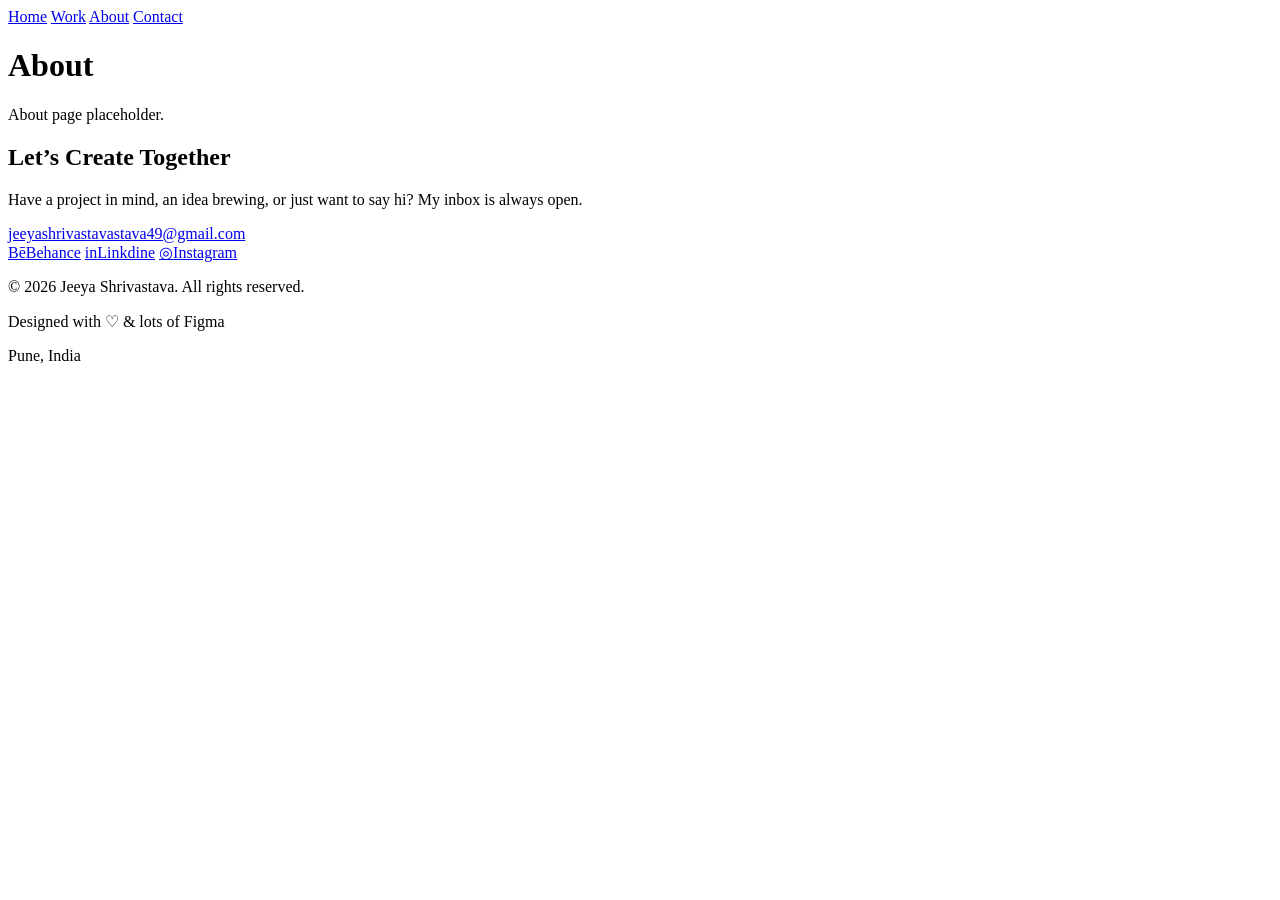
==== about.html @ aef15eee "Add files via upload" ====
<!DOCTYPE html>
<html lang="en">
  <head>
    <meta charset="UTF-8" />
    <meta name="viewport" content="width=device-width, initial-scale=1.0" />
    <meta name="description" content="About page for the portfolio website." />
    <title>About | Sjeeya Portfolio</title>
    <link rel="preconnect" href="https://fonts.googleapis.com" />
    <link rel="preconnect" href="https://fonts.gstatic.com" crossorigin />
    <link
      href="https://fonts.googleapis.com/css2?family=Manrope:wght@400;500;600&display=swap"
      rel="stylesheet"
    />
    <link rel="stylesheet" href="./styles/main.css" />
  </head>
  <body>
    <header class="hero-shell page-shell">
      <nav class="site-nav" aria-label="Primary">
        <a class="nav-link" href="./index.html#home">Home</a>
        <a class="nav-link" href="./index.html#projects">Work</a>
        <a class="nav-link is-active" href="./index.html#about">About</a>
        <a class="nav-link" href="./index.html#contact">Contact</a>
      </nav>
    </header>

    <main class="page-content reveal">
      <h1>About</h1>
      <p>About page placeholder.</p>
    </main>

    <footer class="site-footer" aria-labelledby="footer-title">
      <div class="site-footer__panel">
        <h2 id="footer-title" class="site-footer__title">Let’s Create Together</h2>
        <p class="site-footer__text">
          Have a project in mind, an idea brewing, or just want to say hi? My
          inbox is always open.
        </p>
        <a class="site-footer__email" href="mailto:jeeyashrivastavastava49@gmail.com">jeeyashrivastavastava49@gmail.com</a>
        <div class="site-footer__actions" aria-label="Social links">
          <a class="footer-pill" href="#" aria-label="Behance"><span class="footer-pill__icon">Bē</span><span>Behance</span></a>
          <a class="footer-pill" href="#" aria-label="LinkedIn"><span class="footer-pill__icon">in</span><span>Linkdine</span></a>
          <a class="footer-pill" href="#" aria-label="Instagram"><span class="footer-pill__icon">◎</span><span>Instagram</span></a>
        </div>
      </div>
      <div class="site-footer__meta">
        <p>© 2026 Jeeya Shrivastava. All rights reserved.</p>
        <p>Designed with ♡ &amp; lots of Figma</p>
        <p>Pune, India</p>
      </div>
    </footer>
  </body>
</html>
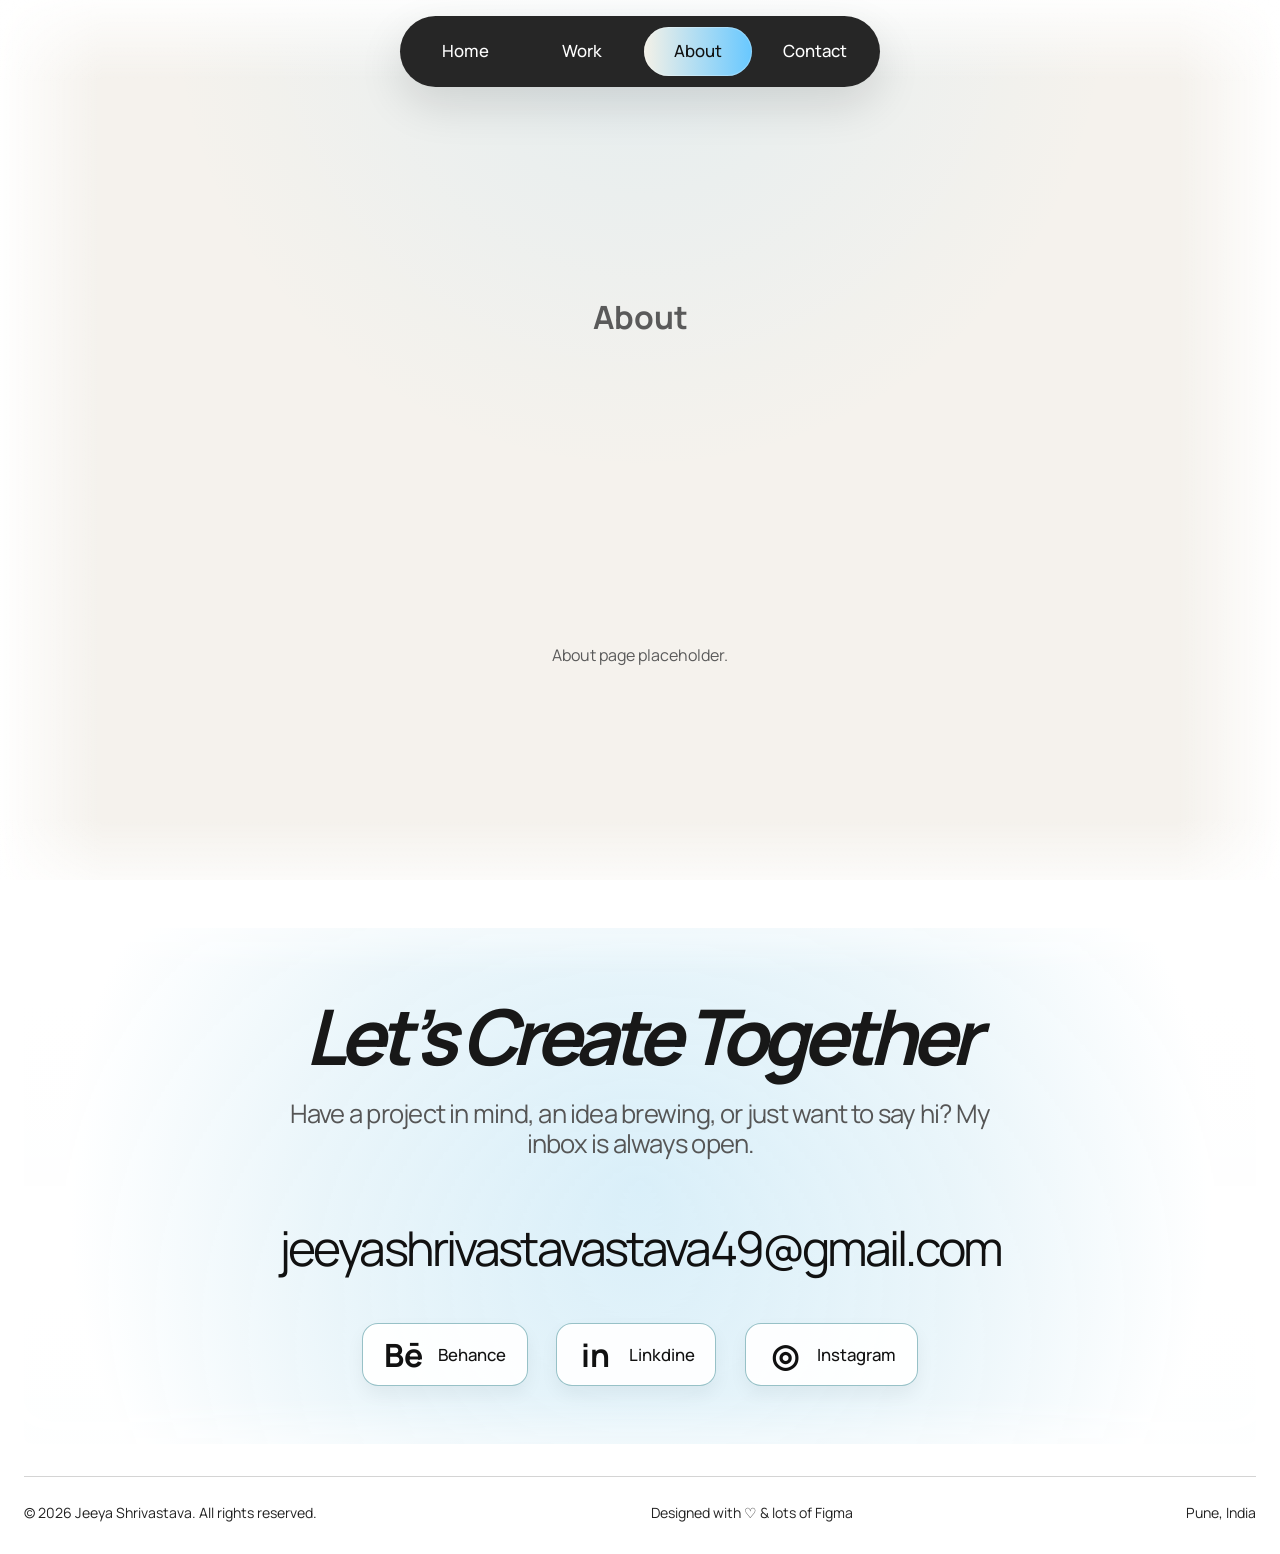
==== commit 883b4fde: "Update about.html" ====
--- a/about.html
+++ b/about.html
@@ -4,14 +4,14 @@
     <meta charset="UTF-8" />
     <meta name="viewport" content="width=device-width, initial-scale=1.0" />
     <meta name="description" content="About page for the portfolio website." />
-    <title>About | Sjeeya Portfolio</title>
+    <title>About | Jeeya Shrivastava Portfolio</title>
     <link rel="preconnect" href="https://fonts.googleapis.com" />
     <link rel="preconnect" href="https://fonts.gstatic.com" crossorigin />
     <link
       href="https://fonts.googleapis.com/css2?family=Manrope:wght@400;500;600&display=swap"
       rel="stylesheet"
     />
-    <link rel="stylesheet" href="./styles/main.css" />
+    <link rel="stylesheet" href="./main.css" />
   </head>
   <body>
     <header class="hero-shell page-shell">
--- a/main.css
+++ b/main.css
@@ -0,0 +1,1467 @@
+:root {
+  --bg: #f5f2ed;
+  --surface: #262626;
+  --text: #181818;
+  --text-inverse: #ffffff;
+  --accent-start: #f4f1e7;
+  --accent-end: #68c8ff;
+}
+
+*,
+*::before,
+*::after {
+  box-sizing: border-box;
+}
+
+html {
+  scroll-behavior: smooth;
+  scroll-padding-top: 7rem;
+}
+
+body {
+  margin: 0;
+  min-width: 320px;
+  font-family: "Manrope", sans-serif;
+  background:
+    radial-gradient(circle at top, rgba(104, 200, 255, 0.12), transparent 28%),
+    var(--bg);
+  color: var(--text);
+}
+
+body.cursor-enhanced,
+body.cursor-enhanced a,
+body.cursor-enhanced button {
+  cursor: none;
+}
+
+body::before,
+body::after {
+  content: "";
+  position: fixed;
+  inset: 0;
+  pointer-events: none;
+}
+
+body::before {
+  background:
+    linear-gradient(
+      180deg,
+      rgba(255, 255, 255, 0.88),
+      transparent 9%,
+      transparent 91%,
+      rgba(255, 255, 255, 0.9)
+    ),
+    linear-gradient(
+      90deg,
+      rgba(255, 255, 255, 0.94),
+      transparent 8%,
+      transparent 92%,
+      rgba(255, 255, 255, 0.94)
+    );
+  z-index: -1;
+}
+
+img {
+  display: block;
+  max-width: 100%;
+}
+
+a {
+  color: inherit;
+  text-decoration: none;
+}
+
+.cursor-aura {
+  position: fixed;
+  top: 0;
+  left: 0;
+  z-index: 9999;
+  width: 60px;
+  height: 60px;
+  pointer-events: none;
+  opacity: 0;
+  transform: translate3d(-50%, -50%, 0) scale(0.82);
+  transition:
+    opacity 0.22s ease,
+    transform 0.16s ease-out;
+  will-change: transform, opacity;
+}
+
+.cursor-aura__image {
+  width: 100%;
+  height: 100%;
+  object-fit: contain;
+  filter: drop-shadow(0 0 10px rgba(125, 190, 255, 0.3));
+}
+
+.cursor-aura.is-visible {
+  opacity: 0.95;
+}
+
+.cursor-aura.is-pressed {
+  transform: translate3d(-50%, -50%, 0) scale(0.72);
+}
+
+.hero-shell {
+  min-height: 100vh;
+  padding: 6.75rem 1.5rem 4rem;
+}
+
+.site-nav {
+  position: fixed;
+  top: 1rem;
+  left: 50%;
+  transform: translateX(-50%);
+  z-index: 10;
+  display: flex;
+  justify-content: center;
+  gap: 0.55rem;
+  width: min(100%, 480px);
+  margin: 0 auto;
+  padding: 0.7rem;
+  border-radius: 999px;
+  background: #262626;
+  box-shadow: 0 18px 45px rgba(0, 0, 0, 0.12);
+}
+
+.nav-link {
+  position: relative;
+  flex: 1 1 0;
+  padding: 1rem 1.3rem;
+  border-radius: 999px;
+  color: var(--text-inverse);
+  font-size: 1.05rem;
+  font-weight: 500;
+  line-height: 1;
+  text-align: center;
+  transition:
+    transform 0.35s ease,
+    color 0.35s ease,
+    box-shadow 0.35s ease,
+    background 0.35s ease;
+}
+
+.nav-link::after {
+  content: "";
+  position: absolute;
+  right: 1.2rem;
+  bottom: 0.7rem;
+  left: 1.2rem;
+  height: 2px;
+  transform: scaleX(0);
+  transform-origin: center;
+  background: currentColor;
+  transition: transform 0.35s ease;
+}
+
+.nav-link:hover::after,
+.nav-link:focus-visible::after {
+  transform: scaleX(1);
+}
+
+.nav-link:hover,
+.nav-link:focus-visible {
+  transform: translateY(-2px);
+  outline: none;
+}
+
+.nav-link.is-active {
+  color: #111111;
+  background: linear-gradient(90deg, var(--accent-start), var(--accent-end));
+  box-shadow: inset 0 0 0 1px rgba(255, 255, 255, 0.25);
+}
+
+.hero-section {
+  display: flex;
+  justify-content: center;
+  align-items: center;
+  width: 100%;
+  max-width: 100%;
+  min-height: min(600px, calc(100vh - 7.25rem));
+  max-height: 600px;
+  margin: clamp(1rem, 3vw, 1.8rem) auto 0;
+  overflow: hidden;
+}
+
+.hero-visual {
+  display: flex;
+  justify-content: center;
+  align-items: center;
+  width: 100%;
+  height: 100%;
+}
+
+.tilt-frame {
+  width: min(100%, 980px);
+  border-radius: 1.75rem;
+  transform-style: preserve-3d;
+  transition: transform 0.1s ease-out;
+  will-change: transform;
+}
+
+.hero-image {
+  width: 100%;
+  max-height: 600px;
+  height: auto;
+  object-fit: contain;
+  user-select: none;
+  -webkit-user-drag: none;
+}
+
+.page-shell {
+  min-height: auto;
+  padding-bottom: 0;
+}
+
+.page-content {
+  display: grid;
+  place-items: center;
+  min-height: calc(100vh - 8rem);
+  padding: 2rem 1.5rem 4rem;
+  color: #5a5a5a;
+  text-align: center;
+}
+
+.intro-panel {
+  padding: 0 1.5rem 4.5rem;
+}
+
+.intro-card {
+  width: min(100%, 1240px);
+  min-height: 340px;
+  margin: 0 auto;
+  padding: clamp(2rem, 5vw, 3.4rem) clamp(1.8rem, 5vw, 3.2rem);
+  border-radius: 0.25rem;
+  background:
+    linear-gradient(rgba(255, 255, 255, 0.04), rgba(255, 255, 255, 0.04)),
+    url("../assets/intro-bg.jpeg") center / cover no-repeat;
+  box-shadow: inset 0 18px 28px rgba(255, 255, 255, 0.18);
+}
+
+.intro-content {
+  max-width: 500px;
+}
+
+.intro-title {
+  margin: 0;
+  font-size: clamp(2.15rem, 5.5vw, 3.65rem);
+  font-weight: 600;
+  line-height: 0.98;
+  letter-spacing: -0.055em;
+}
+
+.intro-text {
+  max-width: 420px;
+  margin: 2.8rem 0 0;
+  color: #303030;
+  font-size: 1.12rem;
+  line-height: 1.35;
+  letter-spacing: -0.02em;
+}
+
+.intro-actions {
+  display: flex;
+  flex-wrap: nowrap;
+  gap: 0.75rem;
+  margin-top: 2.8rem;
+}
+
+.cta-button {
+  display: inline-flex;
+  align-items: center;
+  justify-content: center;
+  gap: 0.5rem;
+  min-height: 44px;
+  padding: 0.7rem 1rem;
+  border: 1px solid transparent;
+  border-radius: 0.7rem;
+  font-size: 1rem;
+  line-height: 1;
+  white-space: nowrap;
+  transition:
+    transform 0.3s ease,
+    box-shadow 0.3s ease,
+    background-color 0.3s ease,
+    border-color 0.3s ease;
+}
+
+.cta-button:hover,
+.cta-button:focus-visible {
+  transform: translateY(-2px) scale(1.02);
+  box-shadow: 0 14px 28px rgba(0, 0, 0, 0.12);
+  outline: none;
+}
+
+.cta-primary {
+  color: #ffffff;
+  background: #0f79ad;
+}
+
+.cta-secondary {
+  color: #1a1a1a;
+  border-color: rgba(17, 17, 17, 0.18);
+  background: rgba(255, 255, 255, 0.85);
+}
+
+  .cta-icon {
+    display: inline-flex;
+    align-items: center;
+    justify-content: center;
+    font-size: 0.95rem;
+  }
+
+.cta-icon--download svg {
+  width: 1rem;
+  height: 1rem;
+  fill: none;
+  stroke: currentColor;
+  stroke-width: 1.9;
+  stroke-linecap: round;
+  stroke-linejoin: round;
+}
+
+.scroll-story {
+  position: relative;
+  height: 400vh;
+}
+
+.scroll-story__sticky {
+  position: sticky;
+  top: 0;
+  height: 100vh;
+  overflow: hidden;
+  background: #ffffff;
+}
+
+.scroll-story__stage {
+  position: relative;
+  width: 100%;
+  height: 100%;
+}
+
+.scroll-story__visual {
+  position: absolute;
+  inset: 0;
+  display: grid;
+  place-items: center;
+  transform-origin: center center;
+  transition:
+    transform 0.08s cubic-bezier(0.22, 1, 0.36, 1),
+    opacity 0.08s linear;
+  will-change: transform, opacity;
+}
+
+.scroll-story__image {
+  width: 100vw;
+  max-width: none;
+  height: auto;
+  object-fit: contain;
+  filter: drop-shadow(0 22px 40px rgba(0, 0, 0, 0.12));
+}
+
+.scroll-story__copy {
+  position: absolute;
+  inset: 0;
+  display: grid;
+  place-items: center;
+  text-align: center;
+  pointer-events: none;
+}
+
+.scroll-story__copy h2 {
+  margin: 0;
+  position: relative;
+  z-index: 1;
+  color: #101010;
+  font-size: clamp(1.52rem, 3.84vw, 3.2rem);
+  font-weight: 600;
+  line-height: 0.98;
+  letter-spacing: -0.065em;
+  text-shadow: 0 2px 14px rgba(255, 255, 255, 0.85);
+  transition: opacity 0.08s linear;
+  will-change: opacity;
+}
+
+.work-showcase {
+  padding: 2.5rem 1.5rem 5rem;
+  background: #ffffff;
+}
+
+.work-showcase__inner {
+  width: min(100%, 1280px);
+  margin: 0 auto;
+}
+
+.work-showcase__header {
+  display: flex;
+  align-items: flex-start;
+  justify-content: space-between;
+  gap: 2rem;
+  margin-bottom: 3.5rem;
+}
+
+.work-showcase__intro {
+  max-width: 760px;
+}
+
+.work-showcase__title {
+  margin: 0;
+  font-size: clamp(3rem, 6vw, 4rem);
+  font-weight: 600;
+  line-height: 0.95;
+  letter-spacing: -0.07em;
+}
+
+.work-showcase__description {
+  max-width: 760px;
+  margin: 1.9rem 0 0;
+  color: #5e5e5e;
+  font-size: clamp(1.15rem, 2.15vw, 1.45rem);
+  font-weight: 500;
+  line-height: 1.08;
+  letter-spacing: -0.04em;
+}
+
+.work-showcase__cta {
+  display: inline-flex;
+  align-items: center;
+  justify-content: center;
+  min-width: 258px;
+  padding: 1.05rem 1.5rem;
+  border: 1.5px solid rgba(140, 187, 193, 0.95);
+  border-radius: 1.1rem;
+  color: #111111;
+  font-size: 1.1rem;
+  font-weight: 500;
+  line-height: 1;
+  text-align: center;
+  background: #ffffff;
+  box-shadow: inset 0 0 0 1px rgba(224, 239, 241, 0.65);
+  transition:
+    transform 0.3s ease,
+    box-shadow 0.3s ease;
+}
+
+.work-showcase__footer {
+  display: flex;
+  justify-content: flex-end;
+  margin-top: 3.5rem;
+}
+
+.work-showcase__cta:hover,
+.work-showcase__cta:focus-visible {
+  transform: translateY(-2px);
+  box-shadow: 0 12px 24px rgba(0, 0, 0, 0.08);
+  outline: none;
+}
+
+.project-grid {
+  display: grid;
+  grid-template-columns: repeat(2, minmax(0, 1fr));
+  gap: 3rem 3.75rem;
+}
+
+.project-card {
+  display: flex;
+  flex-direction: column;
+}
+
+.project-card__link {
+  display: block;
+  transition: transform 0.3s ease;
+}
+
+.project-card__link:hover,
+.project-card__link:focus-visible {
+  transform: translateY(-6px);
+  outline: none;
+}
+
+.project-card__media {
+  width: 100%;
+  aspect-ratio: 1.12 / 0.9;
+  border: 1px solid #d8d8d8;
+  border-radius: 1.5rem;
+  background: #101010;
+  box-shadow:
+    inset 0 0 0 1px rgba(255, 255, 255, 0.02),
+    0 10px 24px rgba(0, 0, 0, 0.04);
+  transition:
+    box-shadow 0.3s ease,
+    transform 0.3s ease;
+}
+
+.project-card__image {
+  width: 100%;
+  height: 100%;
+  object-fit: cover;
+  object-position: center;
+}
+
+.project-card__link:hover .project-card__media,
+.project-card__link:focus-visible .project-card__media {
+  transform: scale(1.01);
+  box-shadow:
+    inset 0 0 0 1px rgba(255, 255, 255, 0.03),
+    0 18px 36px rgba(0, 0, 0, 0.1);
+}
+
+.project-card__title {
+  margin: 1.25rem 0 0;
+  color: #111111;
+  font-size: clamp(1.75rem, 2vw, 2.1rem);
+  font-weight: 600;
+  line-height: 1.06;
+  letter-spacing: -0.055em;
+}
+
+.project-card__meta {
+  margin: 0.45rem 0 0;
+  color: #5d5d5d;
+  font-size: 1rem;
+  font-weight: 500;
+  line-height: 1.12;
+}
+
+.about-story {
+  position: relative;
+  height: 240vh;
+  background: #ffffff;
+  padding-bottom: 100px;
+}
+
+.about-story__sticky {
+  position: sticky;
+  top: 0;
+  height: 100vh;
+  overflow: hidden;
+  background: #ffffff;
+}
+
+.about-story__inner {
+  position: relative;
+  width: min(100%, 1380px);
+  height: 100%;
+  margin: 0 auto;
+  padding: 2rem 1.5rem 3rem;
+}
+
+.about-story__intro {
+  position: absolute;
+  top: 1.2rem;
+  left: 1.5rem;
+  z-index: 3;
+  width: min(62vw, 860px);
+  transition: transform 0.6s cubic-bezier(0.22, 1, 0.36, 1);
+  will-change: transform;
+}
+
+.about-story__intro h2 {
+  margin: 0;
+  font-size: clamp(2.2rem, 3.7vw, 3.75rem);
+  font-weight: 400;
+  line-height: 1.03;
+  letter-spacing: -0.055em;
+}
+
+.about-story__intro strong {
+  font-weight: 700;
+}
+
+.about-story__intro em {
+  font-style: italic;
+  font-weight: 700;
+}
+
+.about-story__left {
+  position: absolute;
+  top: 14.5rem;
+  left: 1.5rem;
+  display: flex;
+  flex-direction: column;
+  align-items: flex-start;
+  gap: 1.2rem;
+  transition: transform 0.6s cubic-bezier(0.22, 1, 0.36, 1);
+  will-change: transform;
+  z-index: 2;
+}
+
+.about-story__portrait {
+  width: min(32.25vw, 520px);
+  aspect-ratio: 0.76 / 1;
+  overflow: hidden;
+  border-radius: 2.6rem;
+  background: #abc8e8;
+  box-shadow: 0 18px 38px rgba(0, 0, 0, 0.1);
+}
+
+.about-story__portrait-image {
+  width: 100%;
+  height: 100%;
+  object-fit: cover;
+  object-position: 30% 50%;
+}
+
+.about-story__side {
+  position: absolute;
+  top: 18rem;
+  right: 1.5rem;
+  width: min(41vw, 600px);
+  padding-left: 1.5rem;
+  transition: transform 0.6s cubic-bezier(0.22, 1, 0.36, 1);
+  will-change: transform;
+}
+
+.about-quote {
+  display: flex;
+  gap: 1.25rem;
+  align-items: flex-start;
+}
+
+.about-quote__mark {
+  font-size: clamp(3.2rem, 5vw, 4.5rem);
+  font-weight: 700;
+  line-height: 0.8;
+}
+
+.about-quote p {
+  margin: 0;
+  font-size: clamp(1.3rem, 2.1vw, 1.95rem);
+  font-weight: 400;
+  line-height: 1.03;
+  letter-spacing: -0.05em;
+}
+
+.about-quote strong {
+  font-weight: 700;
+}
+
+.about-toolkit {
+  margin-top: 5rem;
+}
+
+.about-toolkit__rule {
+  width: 100%;
+  height: 1px;
+  background: rgba(17, 17, 17, 0.24);
+}
+
+.about-toolkit__header {
+  display: grid;
+  grid-template-columns: auto 1fr auto;
+  align-items: center;
+  gap: 1rem;
+  margin-top: 1.5rem;
+}
+
+.about-toolkit__header h3 {
+  margin: 0;
+  font-size: clamp(2.2rem, 4.5vw, 4rem);
+  font-weight: 500;
+  line-height: 1;
+  text-align: center;
+  letter-spacing: -0.05em;
+}
+
+.about-toolkit__text {
+  max-width: 480px;
+  margin: 1rem auto 0;
+  color: #4e4e4e;
+  font-size: clamp(1rem, 1.8vw, 1.35rem);
+  line-height: 1.05;
+  letter-spacing: -0.04em;
+}
+
+.about-toolkit__footer {
+  display: flex;
+  justify-content: space-between;
+  margin-top: 0.9rem;
+}
+
+.tool-badge {
+  display: inline-flex;
+  align-items: center;
+  justify-content: center;
+  width: clamp(3.3rem, 5vw, 4.4rem);
+  aspect-ratio: 1;
+  border-radius: 1rem;
+  color: #ffffff;
+  font-size: clamp(1.35rem, 2vw, 2rem);
+  font-weight: 700;
+  line-height: 1;
+  transform: rotate(-10deg);
+  box-shadow: 0 10px 22px rgba(0, 0, 0, 0.12);
+  overflow: hidden;
+}
+
+.tool-badge--figma {
+  background: #2c3144;
+  padding: 0.45rem;
+}
+
+.tool-badge--figma svg {
+  width: 100%;
+  height: 100%;
+  display: block;
+}
+
+.tool-badge--ps {
+  background: #001e36;
+  color: #31a8ff;
+  border: 2px solid #31a8ff;
+  transform: rotate(9deg);
+}
+
+.tool-badge--ai {
+  background: #300000;
+  color: #ffb54c;
+  border: 2px solid #ff9a00;
+}
+
+.tool-badge--id {
+  background: #49021f;
+  color: #ff6fb3;
+  border: 2px solid #ff3366;
+  transform: rotate(7deg);
+}
+
+.skill-marquee {
+  padding: 30px 0;
+  border-top: 1px solid rgba(17, 17, 17, 0.18);
+  border-bottom: 1px solid rgba(17, 17, 17, 0.18);
+  background: #ffffff;
+  overflow: hidden;
+  padding-bottom: 30px;
+}
+
+.skill-marquee__track {
+  display: flex;
+  width: max-content;
+  animation: marquee-scroll 28s linear infinite;
+  will-change: transform;
+}
+
+.skill-marquee__group {
+  display: flex;
+  align-items: center;
+  flex: 0 0 auto;
+}
+
+.skill-marquee__item {
+  position: relative;
+  display: inline-flex;
+  align-items: center;
+  flex: 0 0 auto;
+  padding: 0 2.6rem;
+  color: #111111;
+  font-size: clamp(1.45rem, 2.2vw, 2rem);
+  font-weight: 600;
+  line-height: 1;
+  white-space: nowrap;
+}
+
+.skill-marquee__item::before {
+  content: "";
+  width: 0.45rem;
+  height: 0.45rem;
+  margin-right: 1.5rem;
+  border-radius: 999px;
+  background: #111111;
+  flex: 0 0 auto;
+}
+
+@keyframes marquee-scroll {
+  from {
+    transform: translateX(0);
+  }
+
+  to {
+    transform: translateX(-50%);
+  }
+}
+
+.how-work {
+  padding: 5.5rem 1.5rem 2rem;
+  background: #ffffff;
+}
+
+.how-work__inner {
+  width: min(100%, 1280px);
+  margin: 0 auto;
+}
+
+.how-work__intro {
+  max-width: 690px;
+}
+
+.how-work__intro h2 {
+  margin: 0;
+  font-size: clamp(3rem, 6vw, 4.2rem);
+  font-weight: 600;
+  line-height: 0.96;
+  letter-spacing: -0.065em;
+}
+
+.how-work__intro p {
+  max-width: 560px;
+  margin: 1.85rem 0 0;
+  color: #353535;
+  font-size: clamp(1.05rem, 1.85vw, 1.4rem);
+  line-height: 1.08;
+  letter-spacing: -0.035em;
+}
+
+.how-work__content {
+  display: grid;
+  grid-template-columns: minmax(0, 0.85fr) minmax(0, 1.15fr);
+  align-items: end;
+  gap: 4.2rem;
+  margin-top: 4.5rem;
+}
+
+.how-work__visual {
+  display: flex;
+  justify-content: center;
+  align-items: flex-end;
+}
+
+.how-work__image {
+  width: min(100%, 360px);
+  aspect-ratio: 1 / 1;
+  object-fit: cover;
+  border-radius: 2rem;
+  box-shadow: 0 20px 40px rgba(0, 0, 0, 0.08);
+}
+
+.how-work__steps {
+  display: flex;
+  flex-direction: column;
+  align-self: center;
+  gap: 0.15rem;
+}
+
+.how-work__step {
+  padding: 1rem 0;
+  border: 0;
+  border-bottom: 1px solid rgba(17, 17, 17, 0.18);
+  color: #9a9a9a;
+  font: inherit;
+  font-size: clamp(2rem, 3.4vw, 3.2rem);
+  font-weight: 500;
+  line-height: 1.06;
+  letter-spacing: -0.05em;
+  text-align: left;
+  background: transparent;
+  cursor: pointer;
+  transition:
+    color 0.3s ease,
+    transform 0.3s ease,
+    opacity 0.3s ease;
+}
+
+.how-work__step:hover,
+.how-work__step:focus-visible {
+  color: #444444;
+  transform: translateX(6px);
+  outline: none;
+}
+
+.how-work__step.is-active {
+  color: #111111;
+  opacity: 1;
+}
+
+.how-work__step:not(.is-active) {
+  opacity: 0.72;
+}
+
+.process-marquee {
+  padding: 28px 0 34px;
+  background: #ffffff;
+  overflow: hidden;
+}
+
+.process-marquee__track {
+  display: flex;
+  width: max-content;
+  animation: marquee-scroll 20s linear infinite;
+  will-change: transform;
+}
+
+.process-marquee__group {
+  display: flex;
+  align-items: center;
+  flex: 0 0 auto;
+}
+
+.process-marquee__item {
+  position: relative;
+  display: inline-flex;
+  align-items: center;
+  flex: 0 0 auto;
+  padding: 0 2.3rem;
+  color: #111111;
+  font-size: clamp(1.35rem, 2vw, 1.85rem);
+  font-weight: 600;
+  line-height: 1;
+  white-space: nowrap;
+}
+
+.process-marquee__item::before {
+  content: "";
+  width: 0.42rem;
+  height: 0.42rem;
+  margin-right: 1.2rem;
+  border-radius: 999px;
+  background: #111111;
+  flex: 0 0 auto;
+}
+
+.reveal-on-scroll {
+  opacity: 0;
+  transform: translateY(38px);
+  transition:
+    opacity 0.7s cubic-bezier(0.22, 1, 0.36, 1),
+    transform 0.7s cubic-bezier(0.22, 1, 0.36, 1);
+}
+
+.reveal-on-scroll.is-visible {
+  opacity: 1;
+  transform: translateY(0);
+}
+
+.site-footer {
+  padding: 3rem 1.5rem 2rem;
+  background: #ffffff;
+}
+
+.site-footer__panel {
+  width: min(100%, 1280px);
+  margin: 0 auto;
+  padding: 4.5rem 1.5rem 3.6rem;
+  text-align: center;
+  background:
+    radial-gradient(circle at center, rgba(210, 236, 248, 0.78), rgba(233, 245, 250, 0.92) 48%, rgba(255, 255, 255, 0.98) 86%),
+    linear-gradient(180deg, rgba(255, 255, 255, 0.85), rgba(215, 236, 246, 0.55));
+  border-radius: 0.5rem;
+  box-shadow:
+    inset 0 24px 30px rgba(255, 255, 255, 0.45),
+    inset 0 -24px 30px rgba(255, 255, 255, 0.45);
+}
+
+.site-footer__title {
+  margin: 0;
+  font-size: clamp(3rem, 6vw, 5.6rem);
+  font-weight: 700;
+  font-style: italic;
+  line-height: 0.95;
+  letter-spacing: -0.08em;
+}
+
+.site-footer__text {
+  max-width: 720px;
+  margin: 1.6rem auto 0;
+  color: #555555;
+  font-size: clamp(1.15rem, 2vw, 1.6rem);
+  line-height: 1.2;
+  letter-spacing: -0.03em;
+}
+
+.site-footer__email {
+  display: inline-block;
+  margin-top: 4rem;
+  color: #111111;
+  font-size: 48px;
+  line-height: 1;
+  letter-spacing: -0.06em;
+  transition: opacity 0.25s ease;
+}
+
+.site-footer__email:hover,
+.site-footer__email:focus-visible {
+  opacity: 0.72;
+  outline: none;
+}
+
+.site-footer__actions {
+  display: flex;
+  justify-content: center;
+  flex-wrap: wrap;
+  gap: 1.8rem;
+  margin-top: 3.2rem;
+}
+
+.footer-pill {
+  display: inline-flex;
+  align-items: center;
+  gap: 0.95rem;
+  min-height: 60px;
+  padding: 0.9rem 1.3rem;
+  border: 1.5px solid rgba(140, 187, 193, 0.9);
+  border-radius: 1rem;
+  color: #111111;
+  font-size: 1.05rem;
+  font-weight: 500;
+  background: rgba(255, 255, 255, 0.92);
+  box-shadow: 0 8px 18px rgba(0, 0, 0, 0.05);
+  transition:
+    transform 0.3s ease,
+    box-shadow 0.3s ease;
+}
+
+.footer-pill:hover,
+.footer-pill:focus-visible {
+  transform: translateY(-2px);
+  box-shadow: 0 14px 24px rgba(0, 0, 0, 0.08);
+  outline: none;
+}
+
+.footer-pill__icon {
+  display: inline-flex;
+  align-items: center;
+  justify-content: center;
+  min-width: 2.2rem;
+  font-size: 2rem;
+  font-weight: 700;
+  line-height: 1;
+}
+
+.footer-pill__icon--instagram svg {
+  width: 1.9rem;
+  height: 1.9rem;
+  fill: none;
+  stroke: currentColor;
+  stroke-width: 1.8;
+}
+
+.footer-pill__icon--instagram .instagram-dot {
+  fill: currentColor;
+  stroke: none;
+}
+
+.site-footer__meta {
+  display: flex;
+  justify-content: space-between;
+  align-items: center;
+  gap: 1rem;
+  flex-wrap: nowrap;
+  width: min(100%, 1280px);
+  margin: 2rem auto 0;
+  padding: 1.8rem 0 0;
+  border-top: 1px solid rgba(17, 17, 17, 0.18);
+  color: #222222;
+  font-size: 0.88rem;
+  line-height: 1.2;
+  white-space: nowrap;
+}
+
+.site-footer__meta p {
+  margin: 0;
+}
+
+.reveal {
+  opacity: 0;
+  transform: translateY(34px);
+  animation: fade-up 0.8s cubic-bezier(0.22, 1, 0.36, 1) forwards;
+}
+
+.hero-visual.reveal {
+  animation-delay: 0.12s;
+}
+
+@keyframes fade-up {
+  to {
+    opacity: 1;
+    transform: translateY(0);
+  }
+}
+
+@media (max-width: 980px) {
+  .hero-section {
+    min-height: min(480px, calc(100vh - 6.5rem));
+  }
+
+  .intro-card {
+    min-height: 300px;
+  }
+
+  .scroll-story__image {
+    width: 100%;
+    max-width: 100%;
+  }
+
+  .work-showcase__header {
+    flex-direction: column;
+    margin-bottom: 2.5rem;
+  }
+
+  .project-grid {
+    gap: 2.2rem;
+  }
+
+  .about-story {
+    height: 260vh;
+  }
+
+  .about-story__intro {
+    width: min(72vw, 720px);
+  }
+
+  .about-story__left {
+    top: 18rem;
+  }
+
+  .about-story__side {
+    top: 21rem;
+    width: min(42vw, 470px);
+    padding-left: 1rem;
+  }
+
+  .how-work__content {
+    grid-template-columns: 1fr;
+    gap: 2.5rem;
+  }
+
+  .site-footer__panel {
+    padding-right: 1.25rem;
+    padding-left: 1.25rem;
+  }
+
+  .site-footer__meta {
+    flex-wrap: wrap;
+    justify-content: center;
+    white-space: normal;
+  }
+}
+
+@media (max-width: 640px) {
+  .hero-shell {
+    padding: 5.6rem 1rem 3rem;
+  }
+
+  .site-nav {
+    gap: 0.35rem;
+    width: min(calc(100% - 1rem), 480px);
+    padding: 0.45rem;
+    top: 0.75rem;
+  }
+
+  .nav-link {
+    padding: 0.8rem 0.35rem;
+    font-size: 0.75rem;
+  }
+
+  .nav-link::after {
+    right: 0.8rem;
+    left: 0.8rem;
+  }
+
+  .hero-section {
+    min-height: min(290px, calc(100vh - 5.4rem));
+    max-height: 320px;
+    margin-top: 0.75rem;
+  }
+
+  .intro-panel {
+    padding: 0 1rem 2.6rem;
+  }
+
+  .intro-card {
+    min-height: auto;
+    padding: 1.35rem 1.1rem 1.6rem;
+  }
+
+  .intro-title {
+    font-size: clamp(1.55rem, 8.2vw, 2.1rem);
+  }
+
+  .intro-text {
+    margin-top: 1.5rem;
+    font-size: 0.8rem;
+    line-height: 1.4;
+  }
+
+  .intro-actions {
+    flex-direction: row;
+    align-items: stretch;
+    gap: 0.55rem;
+    margin-top: 1.6rem;
+  }
+
+  .cta-button {
+    flex: 1 1 0;
+    min-height: 40px;
+    padding: 0.65rem 0.6rem;
+    font-size: 0.78rem;
+  }
+
+  .scroll-story {
+    height: 240vh;
+  }
+
+  .scroll-story__sticky {
+    height: 100svh;
+  }
+
+  .work-showcase {
+    padding: 1.75rem 1rem 3rem;
+  }
+
+  .work-showcase__title {
+    font-size: clamp(2.1rem, 10vw, 2.8rem);
+  }
+
+  .work-showcase__description {
+    margin-top: 1rem;
+    font-size: 0.84rem;
+    line-height: 1.28;
+  }
+
+  .work-showcase__cta {
+    min-width: 0;
+    width: 100%;
+    padding: 0.9rem 1rem;
+    font-size: 0.95rem;
+  }
+
+  .work-showcase__footer {
+    justify-content: stretch;
+    margin-top: 2.2rem;
+  }
+
+  .project-grid {
+    grid-template-columns: 1fr;
+    gap: 1.6rem;
+  }
+
+  .project-card__media {
+    border-radius: 1.2rem;
+  }
+
+  .project-card__title {
+    margin-top: 0.85rem;
+    font-size: 1.28rem;
+  }
+
+  .project-card__meta {
+    font-size: 0.84rem;
+  }
+
+  .about-story {
+    height: auto;
+    padding: 2rem 0 3rem;
+  }
+
+  .about-story__sticky {
+    position: relative;
+    height: auto;
+    overflow: visible;
+  }
+
+  .about-story__inner {
+    display: grid;
+    gap: 1.4rem;
+    height: auto;
+    padding: 0 1rem;
+  }
+
+  .about-story__intro,
+  .about-story__left,
+  .about-story__side {
+    position: static;
+    width: 100%;
+    right: auto;
+    left: auto;
+    top: auto;
+    transform: none !important;
+  }
+
+  .about-story__intro h2 {
+    font-size: clamp(1.5rem, 8vw, 2rem);
+    line-height: 1.08;
+  }
+
+  .about-story__left {
+    align-items: center;
+    gap: 0;
+  }
+
+  .about-story__portrait {
+    width: min(72vw, 280px);
+    border-radius: 2rem;
+  }
+
+  .about-story__side {
+    padding-left: 0;
+  }
+
+  .about-quote {
+    gap: 0.8rem;
+  }
+
+  .about-quote__mark {
+    font-size: 2.5rem;
+  }
+
+  .about-quote p {
+    font-size: clamp(0.96rem, 4.8vw, 1.22rem);
+    line-height: 1.16;
+  }
+
+  .about-toolkit {
+    margin-top: 2rem;
+  }
+
+  .about-toolkit__header h3 {
+    font-size: clamp(1.55rem, 8vw, 2.2rem);
+  }
+
+  .about-toolkit__text {
+    margin-top: 0.85rem;
+    font-size: 0.82rem;
+    line-height: 1.28;
+  }
+
+  .scroll-story__copy h2 {
+    width: min(86vw, 310px);
+    font-size: clamp(1.08rem, 5.8vw, 1.56rem);
+    line-height: 1.04;
+  }
+
+  .scroll-story__image {
+    width: 100vw;
+    max-width: 100vw;
+  }
+
+  .skill-marquee__track {
+    animation-duration: 18s;
+  }
+
+  .skill-marquee__item {
+    padding: 0 1.8rem;
+    font-size: clamp(0.88rem, 4vw, 1.05rem);
+  }
+
+  .skill-marquee__item::before {
+    width: 0.32rem;
+    height: 0.32rem;
+    margin-right: 0.7rem;
+  }
+
+  .how-work {
+    padding: 3.4rem 1rem 1rem;
+  }
+
+  .how-work__intro h2 {
+    font-size: clamp(2rem, 10vw, 2.7rem);
+  }
+
+  .how-work__intro p {
+    margin-top: 1rem;
+    font-size: 0.82rem;
+    line-height: 1.3;
+  }
+
+  .how-work__content {
+    margin-top: 2.25rem;
+    gap: 1.5rem;
+  }
+
+  .how-work__image {
+    width: min(100%, 220px);
+    border-radius: 1.4rem;
+  }
+
+  .how-work__step {
+    padding: 0.8rem 0;
+    font-size: clamp(1.15rem, 6vw, 1.6rem);
+  }
+
+  .process-marquee {
+    padding: 18px 0 22px;
+  }
+
+  .process-marquee__item {
+    padding: 0 1rem;
+    font-size: clamp(0.85rem, 4.2vw, 1rem);
+  }
+
+  .process-marquee__item::before {
+    width: 0.3rem;
+    height: 0.3rem;
+    margin-right: 0.65rem;
+  }
+
+  .site-footer {
+    padding: 2.25rem 1rem 1.6rem;
+  }
+
+  .site-footer__panel {
+    padding: 3rem 1rem 2.5rem;
+  }
+
+  .site-footer__text {
+    margin-top: 1.2rem;
+    font-size: 0.82rem;
+    line-height: 1.32;
+  }
+
+  .site-footer__email {
+    margin-top: 2.4rem;
+    font-size: clamp(1.12rem, 5.5vw, 1.5rem);
+    line-height: 1.15;
+    word-break: break-word;
+  }
+
+  .site-footer__actions {
+    gap: 1rem;
+    margin-top: 2rem;
+  }
+
+  .footer-pill {
+    width: 100%;
+    justify-content: center;
+    min-height: 52px;
+    font-size: 0.92rem;
+  }
+
+  .footer-pill__icon {
+    min-width: 1.8rem;
+    font-size: 1.45rem;
+  }
+
+  .footer-pill__icon--instagram svg {
+    width: 1.45rem;
+    height: 1.45rem;
+  }
+
+  .site-footer__meta {
+    flex-direction: row;
+    flex-wrap: wrap;
+    justify-content: center;
+    gap: 0.6rem 1rem;
+    font-size: 0.72rem;
+    white-space: normal;
+  }
+}
+
+@media (prefers-reduced-motion: reduce) {
+  html {
+    scroll-behavior: auto;
+  }
+
+  .reveal,
+  .hero-visual.reveal,
+  .tilt-frame,
+  .nav-link,
+  .nav-link::after {
+    animation: none;
+    transition: none;
+    transform: none;
+    opacity: 1;
+  }
+
+  .cursor-aura {
+    display: none;
+  }
+}
